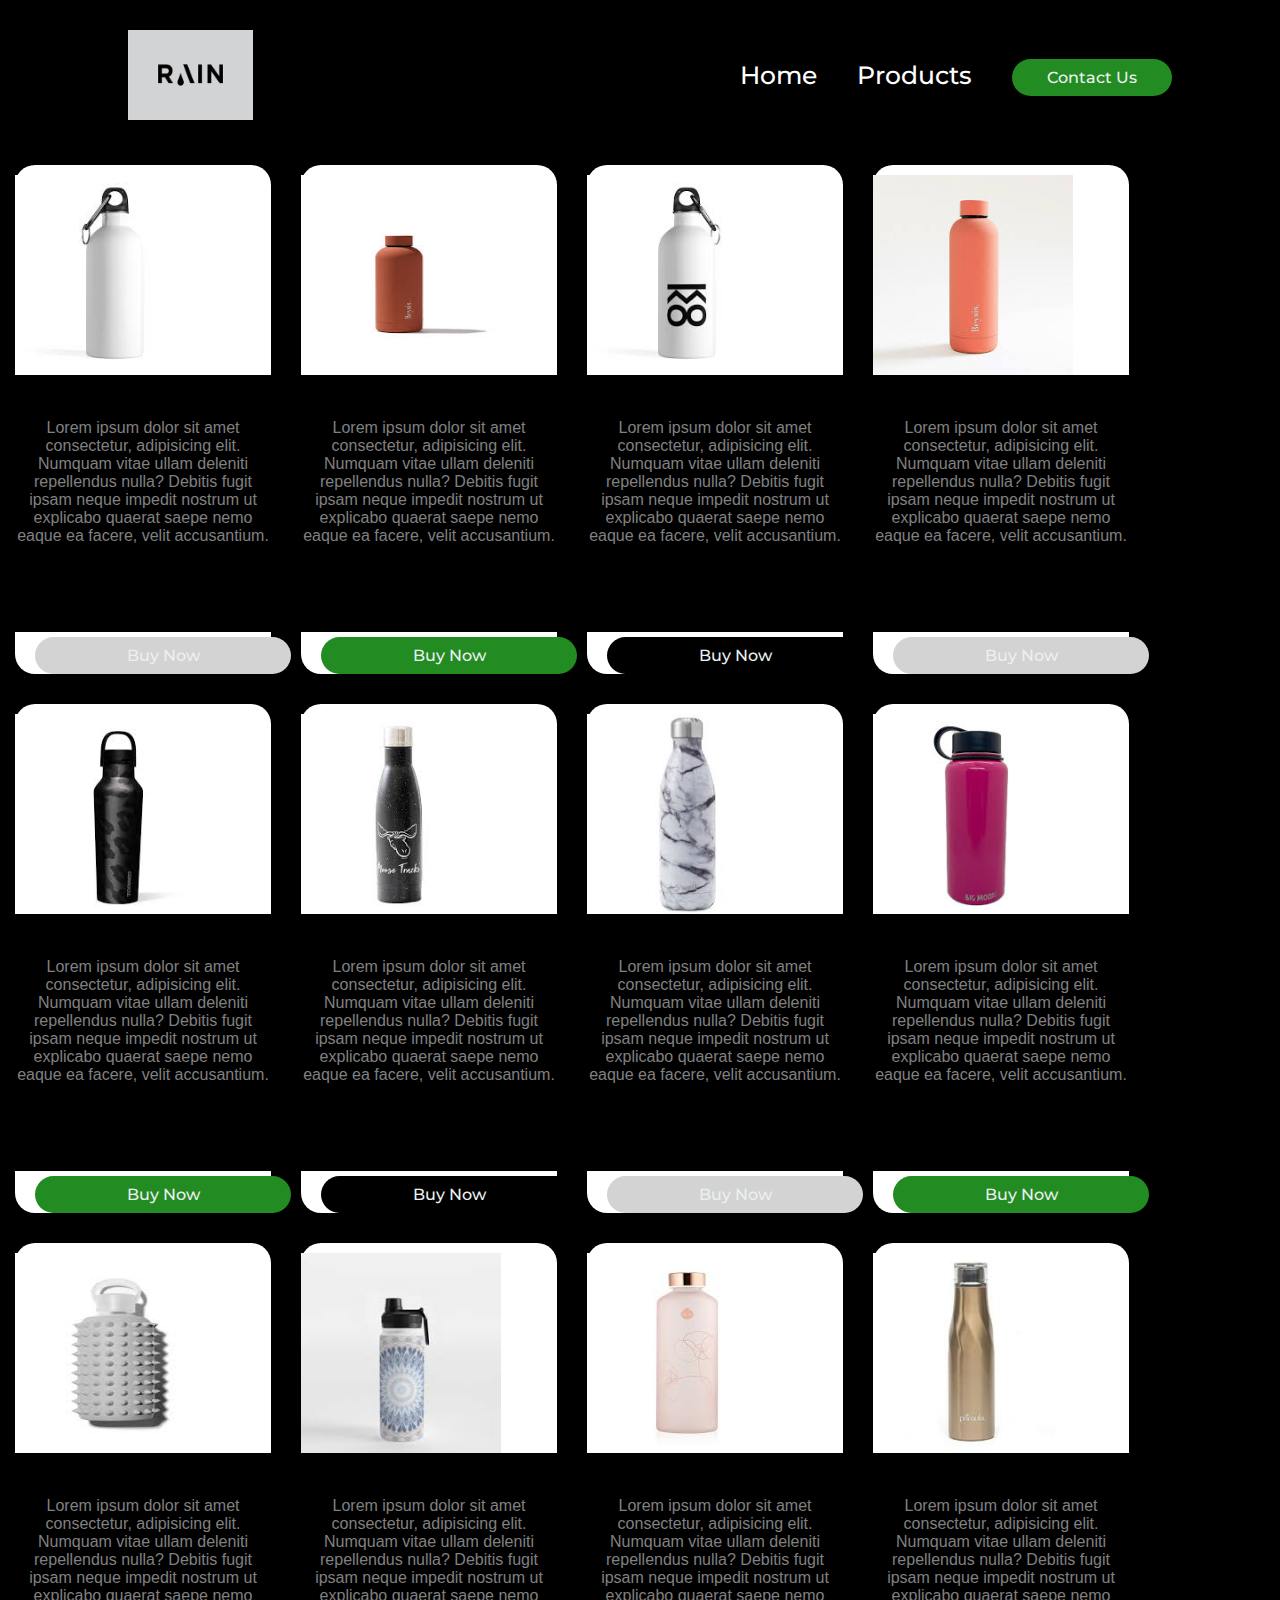
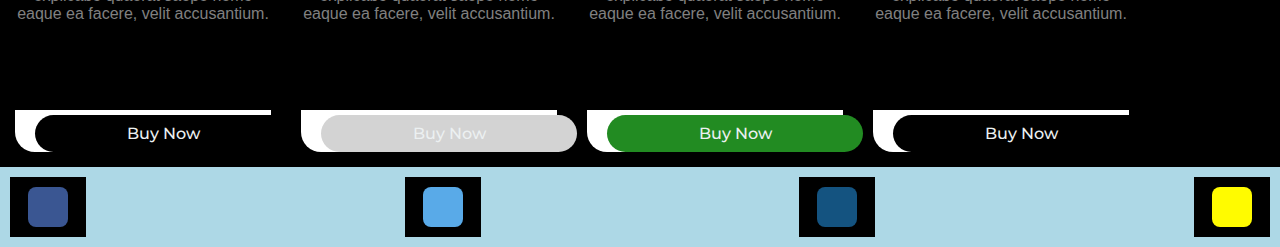
==== product.html @ 038957bb "pushing files" ====
<!DOCTYPE html>
<html lang="en">
<head>
    <meta charset="UTF-8">
    <meta http-equiv="X-UA-Compatible" content="IE=edge">
    <meta name="viewport" content="width=device-width, initial-scale=1.0">
    <title>Navbar</title>
    <link rel="stylesheet" href="https://cdnjs.cloudflare.com/ajax/libs/font-awesome/6.2.1/css/all.min.css" integrity="sha512-MV7K8+y+gLIBoVD59lQIYicR65iaqukzvf/nwasF0nqhPay5w/9lJmVM2hMDcnK1OnMGCdVK+iQrJ7lzPJQd1w==" crossorigin="anonymous" referrerpolicy="no-referrer" />
    <link rel="stylesheet" href="product.css">
</head>
<body>
    <header>
        <img class="logo" src="images/Logo.jpeg" alt="logo">
        <nav>
            <ul class="nav_links">
                <li><a href="index.html">Home</a></li>
                <li><a href="product.html">Products</a></li>
                
            </ul>
        </nav>
        <a class="cta" href="contactus.html"><button>Contact Us</button></a>
    </header>
  <section class="Grid">
    <div class="gallery">
      <div class="content">
        <img src="images/1.jpeg" alt="">
        <h3>#1</h3>
        <p> Lorem ipsum dolor sit amet consectetur, adipisicing elit. Numquam vitae ullam deleniti repellendus nulla? Debitis fugit ipsam neque impedit nostrum ut explicabo quaerat saepe nemo eaque ea facere, velit accusantium.</p>
        <h6> $100.00</h6>
        <ul>
          <li><i class="fa fa -star checked"></i></li>
          <li><i class="fa fa -star checked"></i></li>
          <li><i class="fa fa -star checked"></i></li>
          <li><i class="fa fa -star checked"></i></li>
          <li><i class="fa fa -star"></i></li>
        </ul>
        <button class="buy-1">Buy Now</button>
      </div>

        <div class="gallery">
          <div class="content">
            <img src="images/2.jpeg" alt="">
            <h3>#2</h3>
            <p> Lorem ipsum dolor sit amet consectetur, adipisicing elit. Numquam vitae ullam deleniti repellendus nulla? Debitis fugit ipsam neque impedit nostrum ut explicabo quaerat saepe nemo eaque ea facere, velit accusantium.</p>
            <h6> $100.00</h6>
            <ul>
              <li><i class="fa fa -star checked"></i></li>
              <li><i class="fa fa -star checked"></i></li>
              <li><i class="fa fa -star checked"></i></li>
              <li><i class="fa fa -star checked"></i></li>
              <li><i class="fa fa -star"></i></li>
            </ul>
            <button class="buy-2">Buy Now</button>
        </div>

            <div class="gallery">
              <div class="content">
                <img src="images/3.jpeg" alt="">
                <h3>#3</h3>
                <p> Lorem ipsum dolor sit amet consectetur, adipisicing elit. Numquam vitae ullam deleniti repellendus nulla? Debitis fugit ipsam neque impedit nostrum ut explicabo quaerat saepe nemo eaque ea facere, velit accusantium.</p>
                <h6> $100.00</h6>
                <ul>
                  <li><i class="fa fa -star checked"></i></li>
                  <li><i class="fa fa -star checked"></i></li>
                  <li><i class="fa fa -star checked"></i></li>
                  <li><i class="fa fa -star checked"></i></li>
                  <li><i class="fa fa -star"></i></li>
                </ul>
                <button class="buy-3">Buy Now</button>
            </div>

                <div class="gallery">
                  <div class="content">
                    <img src="images/4.jpeg" alt="">
                    <h3>#4</h3>
                    <p> Lorem ipsum dolor sit amet consectetur, adipisicing elit. Numquam vitae ullam deleniti repellendus nulla? Debitis fugit ipsam neque impedit nostrum ut explicabo quaerat saepe nemo eaque ea facere, velit accusantium.</p>
                    <h6> $100.00</h6>
                    <ul>
                      <li><i class="fa fa -star checked"></i></li>
                      <li><i class="fa fa -star checked"></i></li>
                      <li><i class="fa fa -star checked"></i></li>
                      <li><i class="fa fa -star checked"></i></li>
                      <li><i class="fa fa -star"></i></li>
                    </ul>
                    <button class="buy-4">Buy Now</button>
                </div>

                    <div class="gallery">
                      <div class="content">
                        <img src="images/5.jpeg" alt="">
                        <h3>#5</h3>
                        <p> Lorem ipsum dolor sit amet consectetur, adipisicing elit. Numquam vitae ullam deleniti repellendus nulla? Debitis fugit ipsam neque impedit nostrum ut explicabo quaerat saepe nemo eaque ea facere, velit accusantium.</p>
                        <h6> $100.00</h6>
                        <ul>
                          <li><i class="fa fa -star checked"></i></li>
                          <li><i class="fa fa -star checked"></i></li>
                          <li><i class="fa fa -star checked"></i></li>
                          <li><i class="fa fa -star checked"></i></li>
                          <li><i class="fa fa -star"></i></li>
                        </ul>
                        <button class="buy-5">Buy Now</button>
                    </div>

                        <div class="gallery">
                          <div class="content">
                            <img src="images/6.jpeg" alt="">
                            <h3>#6</h3>
                            <p> Lorem ipsum dolor sit amet consectetur, adipisicing elit. Numquam vitae ullam deleniti repellendus nulla? Debitis fugit ipsam neque impedit nostrum ut explicabo quaerat saepe nemo eaque ea facere, velit accusantium.</p>
                            <h6> $100.00</h6>
                            <ul>
                              <li><i class="fa fa -star checked"></i></li>
                              <li><i class="fa fa -star checked"></i></li>
                              <li><i class="fa fa -star checked"></i></li>
                              <li><i class="fa fa -star checked"></i></li>
                              <li><i class="fa fa -star"></i></li>
                            </ul>
                            <button class="buy-6">Buy Now</button>
                       </div>

                            <div class="gallery">
                              <div class="content">
                                <img src="images/7.jpeg" alt="">
                                <h3>#7</h3>
                                <p> Lorem ipsum dolor sit amet consectetur, adipisicing elit. Numquam vitae ullam deleniti repellendus nulla? Debitis fugit ipsam neque impedit nostrum ut explicabo quaerat saepe nemo eaque ea facere, velit accusantium.</p>
                                <h6> $100.00</h6>
                                <ul>
                                  <li><i class="fa fa -star checked"></i></li>
                                  <li><i class="fa fa -star checked"></i></li>
                                  <li><i class="fa fa -star checked"></i></li>
                                  <li><i class="fa fa -star checked"></i></li>
                                  <li><i class="fa fa -star"></i></li>
                                </ul>
                                <button class="buy-7">Buy Now</button>
                            </div>

                                <div class="gallery">
                                  <div class="content">
                                    <img src="images/8.jpeg" alt="">
                                    <h3>#8</h3>
                                    <p> Lorem ipsum dolor sit amet consectetur, adipisicing elit. Numquam vitae ullam deleniti repellendus nulla? Debitis fugit ipsam neque impedit nostrum ut explicabo quaerat saepe nemo eaque ea facere, velit accusantium.</p>
                                    <h6> $100.00</h6>
                                    <ul>
                                      <li><i class="fa fa -star checked"></i></li>
                                      <li><i class="fa fa -star checked"></i></li>
                                      <li><i class="fa fa -star checked"></i></li>
                                      <li><i class="fa fa -star checked"></i></li>
                                      <li><i class="fa fa -star"></i></li>
                                    </ul>
                                    <button class="buy-8">Buy Now</button>
                                </div>


                                    <div class="gallery">
                                      <div class="content">
                                        <img src="images/9.jpeg" alt="">
                                        <h3>#9</h3>
                                        <p> Lorem ipsum dolor sit amet consectetur, adipisicing elit. Numquam vitae ullam deleniti repellendus nulla? Debitis fugit ipsam neque impedit nostrum ut explicabo quaerat saepe nemo eaque ea facere, velit accusantium.</p>
                                        <h6> $100.00</h6>
                                        <ul>
                                          <li><i class="fa fa -star checked"></i></li>
                                          <li><i class="fa fa -star checked"></i></li>
                                          <li><i class="fa fa -star checked"></i></li>
                                          <li><i class="fa fa -star checked"></i></li>
                                          <li><i class="fa fa -star"></i></li>
                                        </ul>
                                        <button class="buy-9">Buy Now</button>
                                    </div>


                                        <div class="gallery">
                                          <div class="content">
                                            <img src="images/10.jpeg" alt="">
                                            <h3>#10</h3>
                                            <p> Lorem ipsum dolor sit amet consectetur, adipisicing elit. Numquam vitae ullam deleniti repellendus nulla? Debitis fugit ipsam neque impedit nostrum ut explicabo quaerat saepe nemo eaque ea facere, velit accusantium.</p>
                                            <h6> $100.00</h6>
                                            <ul>
                                              <li><i class="fa fa -star checked"></i></li>
                                              <li><i class="fa fa -star checked"></i></li>
                                              <li><i class="fa fa -star checked"></i></li>
                                              <li><i class="fa fa -star checked"></i></li>
                                              <li><i class="fa fa -star"></i></li>
                                            </ul>
                                            <button class="buy-10">Buy Now</button>
                                       </div>



                                            <div class="gallery">
                                              <div class="content">
                                                <img src="images/11.jpeg" alt="">
                                                <h3>#11</h3>
                                                <p> Lorem ipsum dolor sit amet consectetur, adipisicing elit. Numquam vitae ullam deleniti repellendus nulla? Debitis fugit ipsam neque impedit nostrum ut explicabo quaerat saepe nemo eaque ea facere, velit accusantium.</p>
                                                <h6> $100.00</h6>
                                                <ul>
                                                  <li><i class="fa fa -star checked"></i></li>
                                                  <li><i class="fa fa -star checked"></i></li>
                                                  <li><i class="fa fa -star checked"></i></li>
                                                  <li><i class="fa fa -star checked"></i></li>
                                                  <li><i class="fa fa -star"></i></li>
                                                </ul>
                                                <button class="buy-11">Buy Now</button>
                                            </div>


                                                <div class="gallery">
                                                  <div class="content">
                                                    <img src="images/12.jpeg" alt="">
                                                    <h3>#12</h3>
                                                    <p> Lorem ipsum dolor sit amet consectetur, adipisicing elit. Numquam vitae ullam deleniti repellendus nulla? Debitis fugit ipsam neque impedit nostrum ut explicabo quaerat saepe nemo eaque ea facere, velit accusantium.</p>
                                                    <h6> $100.00</h6>
                                                    <ul>
                                                      <li><i class="fa fa -star checked"></i></li>
                                                      <li><i class="fa fa -star checked"></i></li>
                                                      <li><i class="fa fa -star checked"></i></li>
                                                      <li><i class="fa fa -star checked"></i></li>
                                                      <li><i class="fa fa -star"></i></li>
                                                    </ul>
                                                    <button class="buy-12">Buy Now</button>
                                                </div>
                                                                                            
   </div>
</body>
<footer>
  <a href="https://www.facebook.com/" aria-label="facebook">
      <i class="fa fa-facebook"></i>
    </a>
    <a href="https://twitter.com/?lang=en" aria-label="twitter">
      <i class="fa fa-twitter"></i>
    </a>
    <a href="https://www.instagram.com/" aria-label="instagram">
      <i class="fa fa-instagram"></i>
    </a>
    <a href="https://www.snapchat.com/" aria-label="snapchat">
      <i class="fa fa-snapchat-ghost"></i>
    </a>
</footer>
</html>
---- product.css ----
@import url('https://fonts.googleapis.com/css2?family=Montserrat:wght@500&display=swap');
body {
    margin: 0;
    font-family: sans-serif;
    background: forestgreen;
}

h3{
    text-align: center;
    font-size: 30px;
    margin: 0 ;
    padding-top: 10px;
}

Grid{
    margin-top: 25px;
    max-width: 1000px;
    display: grid;
    grid-template-columns: repeat(4, 1fr);
    grid: gap 10px;
}

.content{
    width: 20%;
    margin: 15px;
    box-sizing: border-box;
    float: left;
    text-align: center;
    border-radius: 20px;
    cursor: pointer;
    padding-top: 10px;
    box-shadow: 0 14px 28px rgba(0,0,0,0,25),
    0 10px 10px rgba(0,0,0,0,22);
    transition: .4s;
    background: white;
}

.content:hover{
     box-shadow:rgba(0,0,0,0,16),
     0 3px 6px rgba(0,0,0,0,23);
     transform: translate(0px -8px);
}

img {
    width: 200px;
    height: 200px;
    text-align: center;
    margin: 0;
    display: block;
}

p{
    text-align: center;
    color: gray;
    padding-top: 0 8px;
}

h6{
    font-size:  26px;
    text-align: center;
    color: black;

}

ul{
    list-style: none;
    display: flex;
    justify-content: center;
    align-items: center;
    padding-top: 0;
}

li{
    padding: 5px;
}

.fa{
    font-size: 26px;
    transition: .4s;
    margin: 3px;
}

.checked {
    color: gold;
}
.fa:hover{
    transform: scale(1.3);
    transition: .6s;
}

button{
    text-align: center;
    font-size: 74px;
    color: wheat;
    width: 100%;
    padding: 15px;
    border: 0 ;
    outline: none;
    cursor: pointer;
    margin-top: 5px;
    border-bottom-right-radius: 20px;
    border-bottom-left-radius: 20px;
}
.buy-1{
    background: lightgray;
}
.buy-2{
    background: forestgreen;
}
.buy-3{
    background: black;
}
.buy-4{
    background: lightgray;
}
.buy-5{
    background: forestgreen;
}
.buy-6{
    background: black;
}
.buy-7{
    background: lightgray;
}
.buy-8{
    background: forestgreen;
}
.buy-9{
    background: black;
}
.buy-10{
    background: lightgray;
}
.buy-11{
    background: forestgreen;
}
.buy-12{
    background: black;
}
* {
    box-sizing: border-box;
    margin: 0;
    padding: 0;
    background-color: black;
}

li, a, button {
    font-family: "Montserrat", sans-serif;
    font-weight: 500;
    font-size: 16px;
    color: #ecf0f1;
    text-decoration: none;
}

header {
    display: flex;
    justify-content: flex-end;
    align-items: center;
    padding: 30px 10%;
}

.logo {
    cursor: pointer;
    height: 90px;
    width: 125px;
    margin-right: auto;
}

.nav_links li {
    display: inline-block;
    padding: 0px 20px;
}

.nav_links li a {
    transition: all 0.3s ease 0s;
}
.nav_links li a:hover{
    color: lightgreen;
}

button{
    margin-left: 20px;
    padding: 9px 25px;
    background-color:forestgreen;
    border: none;
    border-radius: 50px;
    cursor: pointer;
    transition: all 0.3s ease 0s;
}
button:hover {
    background-color:rgba(0,136,169,0.8);
}

footer{
    width:100%;
    background-color: lightblue;
    height: 80px;
    line-height: 80px;
    display: flex;
    justify-content: space-between;
    margin-top: 10px;
  
}
footer a{
    display: flex;
    justify-content: center;
    padding: 0px 15px ;
    margin:10px;
    flex-direction: column;
}

.fa  {
    display: flex;
    padding: 20px;
    font-size: 20px;
    width: 30px;
    text-align: center;
    text-decoration: none;
    border-radius: 20%;
 
    
  }

.fa-snapchat-ghost {
    background: #fffb00;
    color: white;
    text-shadow: -1px 0 black, 0 1px black, 1px 0 black, 0 -1px black;
  }

  .fa-instagram {
    background: #145380;
    color: white;
  }

  .fa-twitter {
    background: #59aae8 ;
    color: white;
  }

  .fa-facebook {
    background: #3a5692;
    color: white;
  }

  a{
    text-decoration: none;
    color: white;
    font-size: 25px;
}
footer{
    width:100%;
    background-color: lightblue;
    height: 80px;
    line-height: 80px;
    display: flex;
    justify-content: space-between;
    margin-top: 10px;
  
}

@media(max-width:1000px){
    .content{
        width: 45%;
    }
}
@media(max-width:750px){
    .content{
        width: 100%;
    }
}
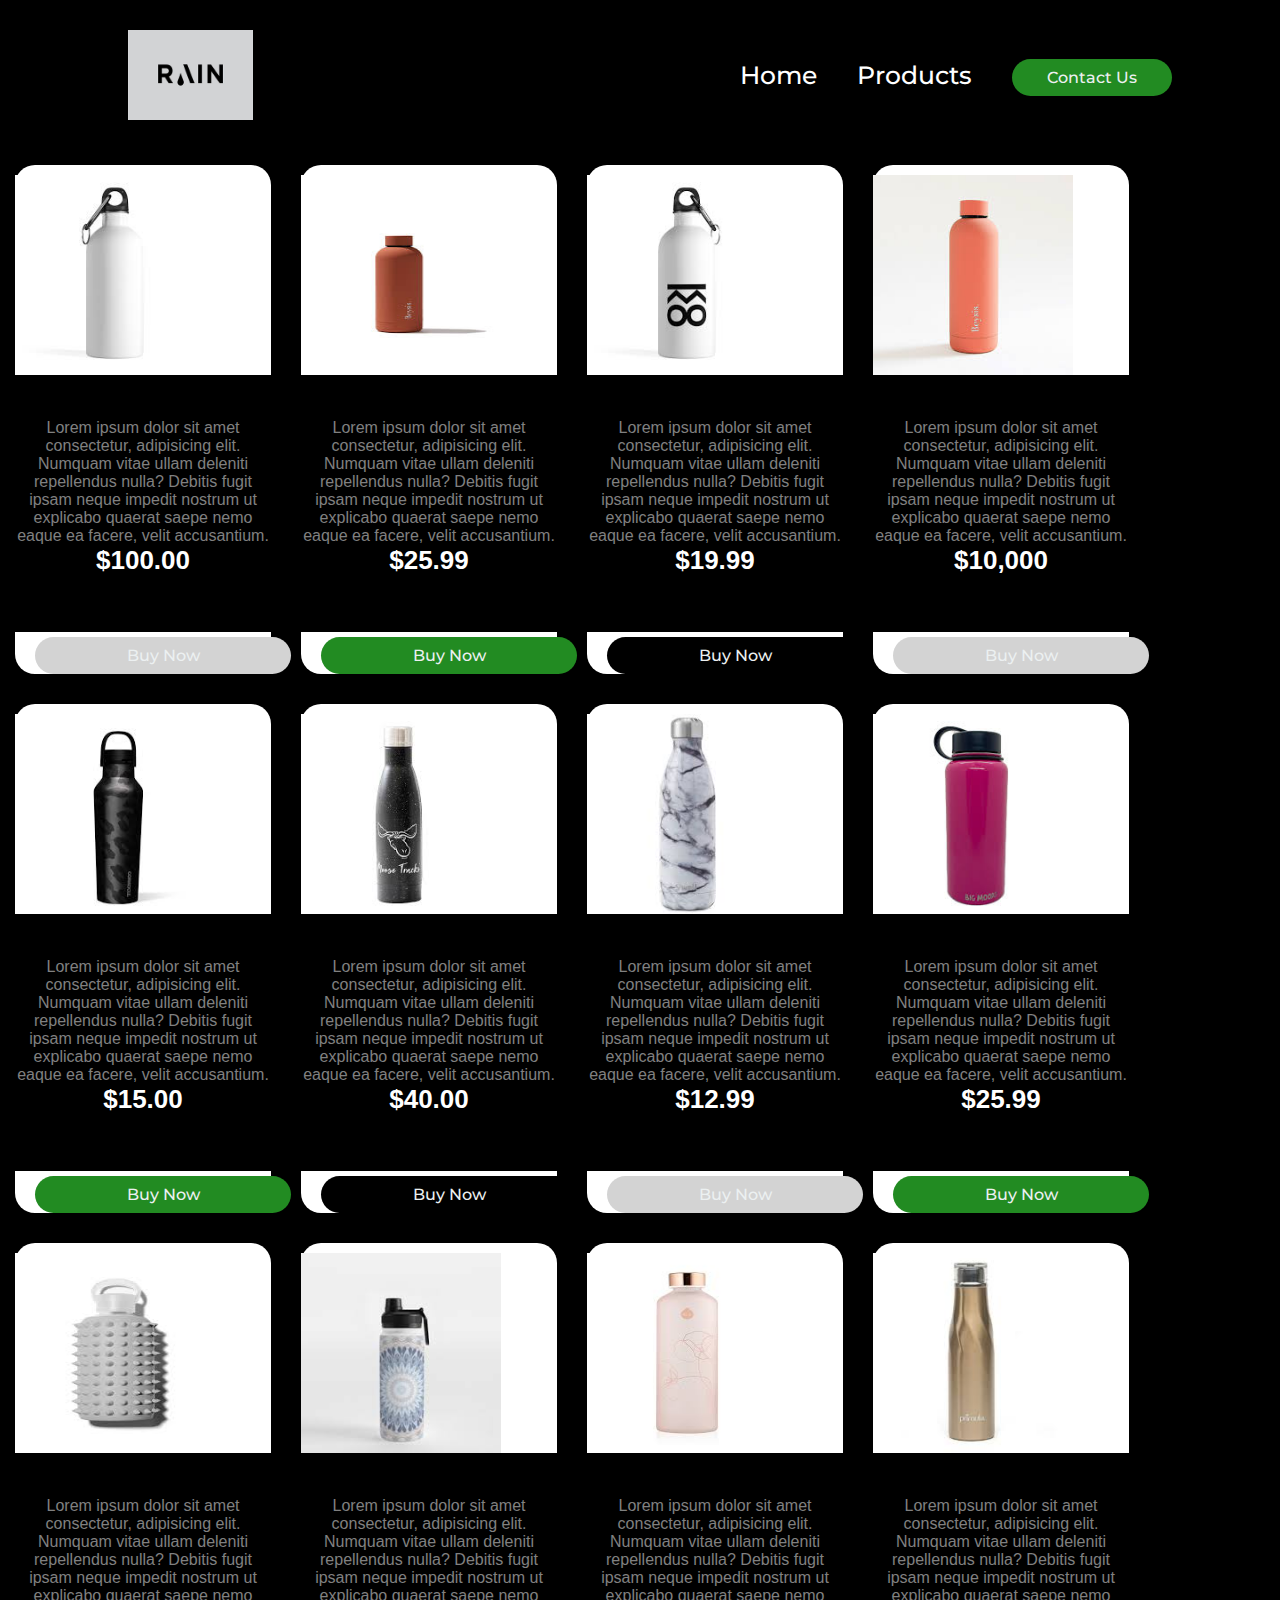
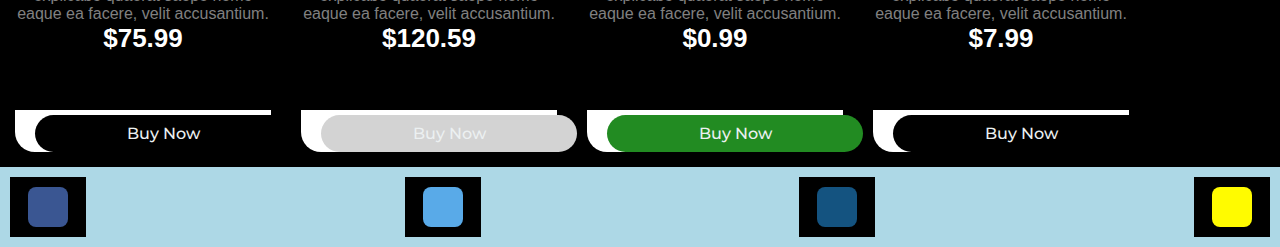
==== commit 6bcd6d21: "changed price on items" ====
--- a/product.html
+++ b/product.html
@@ -42,7 +42,7 @@
             <img src="images/2.jpeg" alt="">
             <h3>#2</h3>
             <p> Lorem ipsum dolor sit amet consectetur, adipisicing elit. Numquam vitae ullam deleniti repellendus nulla? Debitis fugit ipsam neque impedit nostrum ut explicabo quaerat saepe nemo eaque ea facere, velit accusantium.</p>
-            <h6> $100.00</h6>
+            <h6> $25.99</h6>
             <ul>
               <li><i class="fa fa -star checked"></i></li>
               <li><i class="fa fa -star checked"></i></li>
@@ -58,7 +58,7 @@
                 <img src="images/3.jpeg" alt="">
                 <h3>#3</h3>
                 <p> Lorem ipsum dolor sit amet consectetur, adipisicing elit. Numquam vitae ullam deleniti repellendus nulla? Debitis fugit ipsam neque impedit nostrum ut explicabo quaerat saepe nemo eaque ea facere, velit accusantium.</p>
-                <h6> $100.00</h6>
+                <h6> $19.99</h6>
                 <ul>
                   <li><i class="fa fa -star checked"></i></li>
                   <li><i class="fa fa -star checked"></i></li>
@@ -74,7 +74,7 @@
                     <img src="images/4.jpeg" alt="">
                     <h3>#4</h3>
                     <p> Lorem ipsum dolor sit amet consectetur, adipisicing elit. Numquam vitae ullam deleniti repellendus nulla? Debitis fugit ipsam neque impedit nostrum ut explicabo quaerat saepe nemo eaque ea facere, velit accusantium.</p>
-                    <h6> $100.00</h6>
+                    <h6> $10,000</h6>
                     <ul>
                       <li><i class="fa fa -star checked"></i></li>
                       <li><i class="fa fa -star checked"></i></li>
@@ -90,7 +90,7 @@
                         <img src="images/5.jpeg" alt="">
                         <h3>#5</h3>
                         <p> Lorem ipsum dolor sit amet consectetur, adipisicing elit. Numquam vitae ullam deleniti repellendus nulla? Debitis fugit ipsam neque impedit nostrum ut explicabo quaerat saepe nemo eaque ea facere, velit accusantium.</p>
-                        <h6> $100.00</h6>
+                        <h6> $15.00</h6>
                         <ul>
                           <li><i class="fa fa -star checked"></i></li>
                           <li><i class="fa fa -star checked"></i></li>
@@ -106,7 +106,7 @@
                             <img src="images/6.jpeg" alt="">
                             <h3>#6</h3>
                             <p> Lorem ipsum dolor sit amet consectetur, adipisicing elit. Numquam vitae ullam deleniti repellendus nulla? Debitis fugit ipsam neque impedit nostrum ut explicabo quaerat saepe nemo eaque ea facere, velit accusantium.</p>
-                            <h6> $100.00</h6>
+                            <h6> $40.00</h6>
                             <ul>
                               <li><i class="fa fa -star checked"></i></li>
                               <li><i class="fa fa -star checked"></i></li>
@@ -122,7 +122,7 @@
                                 <img src="images/7.jpeg" alt="">
                                 <h3>#7</h3>
                                 <p> Lorem ipsum dolor sit amet consectetur, adipisicing elit. Numquam vitae ullam deleniti repellendus nulla? Debitis fugit ipsam neque impedit nostrum ut explicabo quaerat saepe nemo eaque ea facere, velit accusantium.</p>
-                                <h6> $100.00</h6>
+                                <h6> $12.99</h6>
                                 <ul>
                                   <li><i class="fa fa -star checked"></i></li>
                                   <li><i class="fa fa -star checked"></i></li>
@@ -138,7 +138,7 @@
                                     <img src="images/8.jpeg" alt="">
                                     <h3>#8</h3>
                                     <p> Lorem ipsum dolor sit amet consectetur, adipisicing elit. Numquam vitae ullam deleniti repellendus nulla? Debitis fugit ipsam neque impedit nostrum ut explicabo quaerat saepe nemo eaque ea facere, velit accusantium.</p>
-                                    <h6> $100.00</h6>
+                                    <h6> $25.99</h6>
                                     <ul>
                                       <li><i class="fa fa -star checked"></i></li>
                                       <li><i class="fa fa -star checked"></i></li>
@@ -155,7 +155,7 @@
                                         <img src="images/9.jpeg" alt="">
                                         <h3>#9</h3>
                                         <p> Lorem ipsum dolor sit amet consectetur, adipisicing elit. Numquam vitae ullam deleniti repellendus nulla? Debitis fugit ipsam neque impedit nostrum ut explicabo quaerat saepe nemo eaque ea facere, velit accusantium.</p>
-                                        <h6> $100.00</h6>
+                                        <h6> $75.99</h6>
                                         <ul>
                                           <li><i class="fa fa -star checked"></i></li>
                                           <li><i class="fa fa -star checked"></i></li>
@@ -172,7 +172,7 @@
                                             <img src="images/10.jpeg" alt="">
                                             <h3>#10</h3>
                                             <p> Lorem ipsum dolor sit amet consectetur, adipisicing elit. Numquam vitae ullam deleniti repellendus nulla? Debitis fugit ipsam neque impedit nostrum ut explicabo quaerat saepe nemo eaque ea facere, velit accusantium.</p>
-                                            <h6> $100.00</h6>
+                                            <h6> $120.59</h6>
                                             <ul>
                                               <li><i class="fa fa -star checked"></i></li>
                                               <li><i class="fa fa -star checked"></i></li>
@@ -190,7 +190,7 @@
                                                 <img src="images/11.jpeg" alt="">
                                                 <h3>#11</h3>
                                                 <p> Lorem ipsum dolor sit amet consectetur, adipisicing elit. Numquam vitae ullam deleniti repellendus nulla? Debitis fugit ipsam neque impedit nostrum ut explicabo quaerat saepe nemo eaque ea facere, velit accusantium.</p>
-                                                <h6> $100.00</h6>
+                                                <h6> $0.99</h6>
                                                 <ul>
                                                   <li><i class="fa fa -star checked"></i></li>
                                                   <li><i class="fa fa -star checked"></i></li>
@@ -207,7 +207,7 @@
                                                     <img src="images/12.jpeg" alt="">
                                                     <h3>#12</h3>
                                                     <p> Lorem ipsum dolor sit amet consectetur, adipisicing elit. Numquam vitae ullam deleniti repellendus nulla? Debitis fugit ipsam neque impedit nostrum ut explicabo quaerat saepe nemo eaque ea facere, velit accusantium.</p>
-                                                    <h6> $100.00</h6>
+                                                    <h6> $7.99</h6>
                                                     <ul>
                                                       <li><i class="fa fa -star checked"></i></li>
                                                       <li><i class="fa fa -star checked"></i></li>
--- a/product.css
+++ b/product.css
@@ -58,7 +58,7 @@
 h6{
     font-size:  26px;
     text-align: center;
-    color: black;
+    color: white;
 
 }
 
@@ -81,7 +81,7 @@
 }
 
 .checked {
-    color: gold;
+    color:gold;
 }
 .fa:hover{
     transform: scale(1.3);
